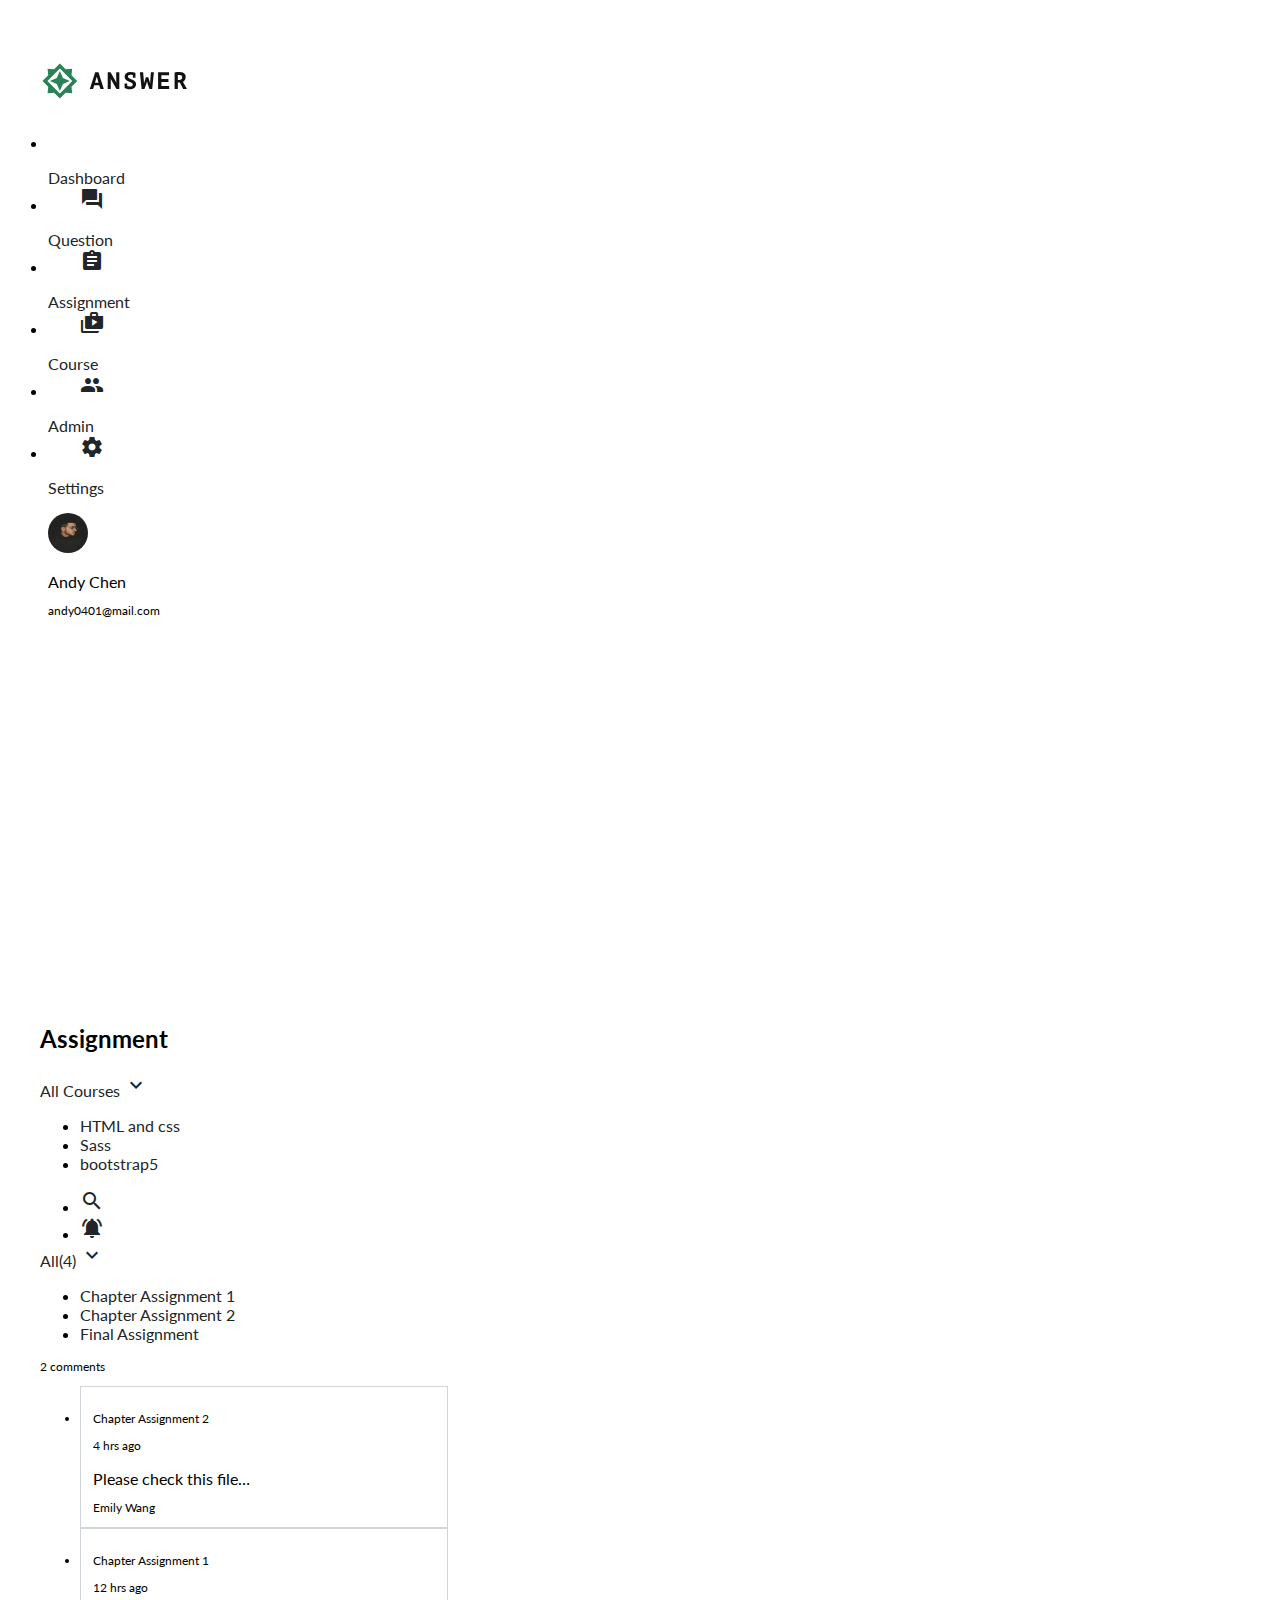
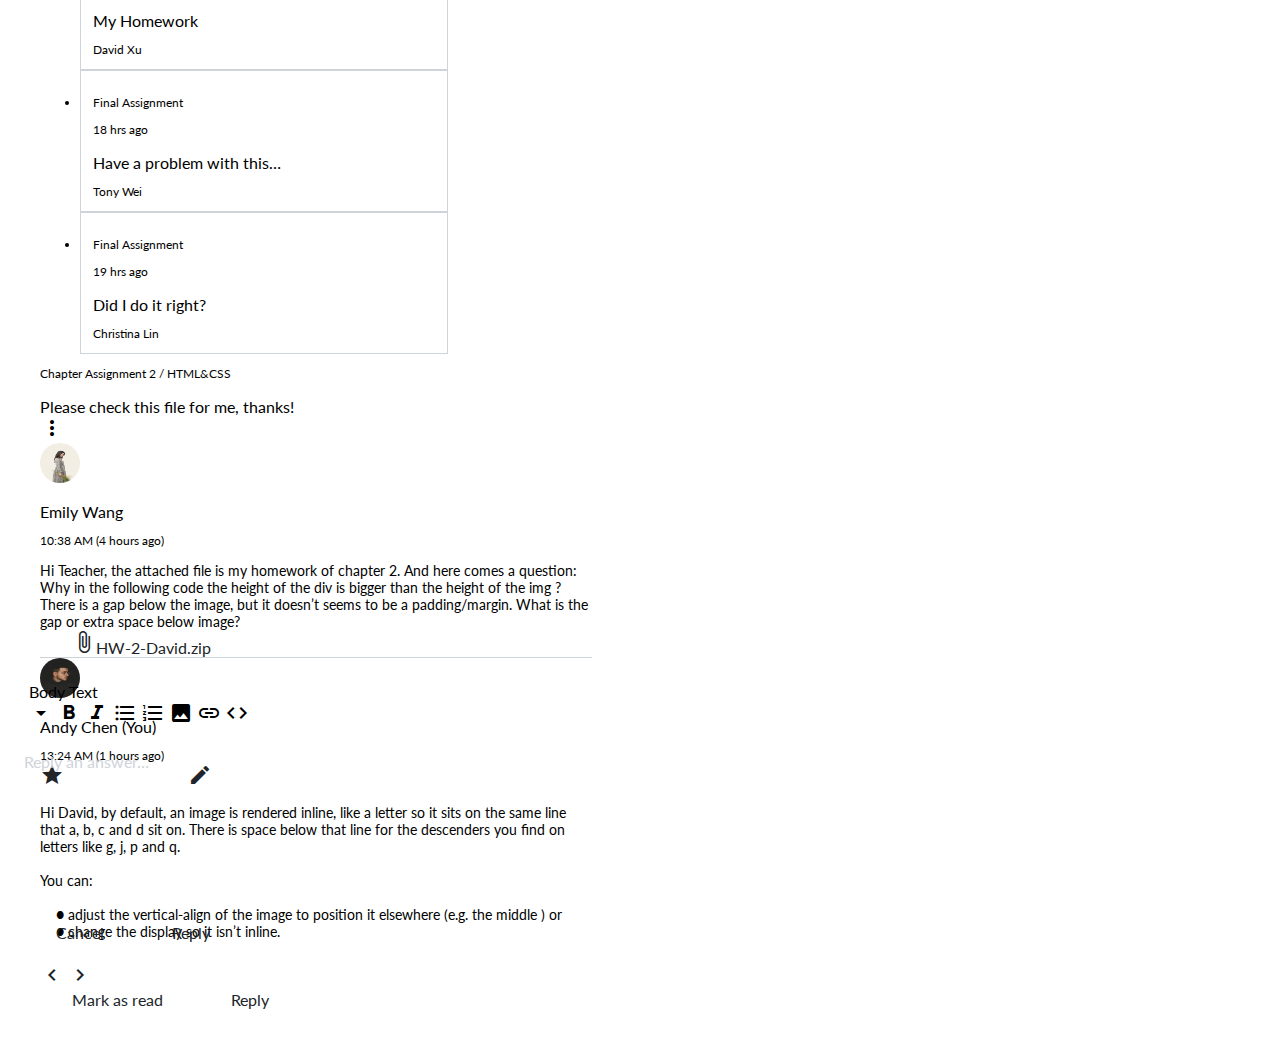
==== index.html @ 77f55748 "Update 2021-08-07T16:37:33.496Z" ====
<!DOCTYPE html>
<html lang="en">
  <head>
    <meta charset="UTF-8" />
    <meta name="viewport" content="width=device-width, initial-scale=1.0" />
    <meta http-equiv="X-UA-Compatible" content="ie=edge" />
    <title>Assignment</title>
    <link
      href="https://cdn.jsdelivr.net/npm/bootstrap@5.0.0/dist/css/bootstrap.min.css"
      rel="stylesheet"
      integrity="sha384-wEmeIV1mKuiNpC+IOBjI7aAzPcEZeedi5yW5f2yOq55WWLwNGmvvx4Um1vskeMj0"
      crossorigin="anonymous"
    />
    <link rel="stylesheet" href="./assets/style/all.css" />
  </head>

  <body>
    <div class="d-flex">
      <nav class="menu d-flex flex-column bg-light">
        <h1 class="menu--logo mb-4 ml-4">表單設計</h1>
        <!-- menu -->
        <ul class="nav flex-column" id="nav">
          <li class="nav-item mb-4">
            <a class="d-flex fw-bold pl-4" aria-current="page" href="#">
              <span class="material-icons me-3"> analytics </span>
              <p>Dashboard</p></a
            >
          </li>
          <li class="nav-item mb-4">
            <a class="d-flex fw-bold pl-4" href="#">
              <span class="material-icons me-3"> question_answer </span>
              <p>Question</p>
            </a>
          </li>
          <li class="nav-item mb-4">
            <a class="d-flex fw-bold link-success pl-4" href="index.html">
              <span class="material-icons me-3"> assignment </span>
              <p>Assignment</p>
            </a>
          </li>
          <li class="nav-item mb-4">
            <a class="d-flex fw-bold pl-4" href="#">
              <span class="material-icons me-3"> shop_two </span>
              <p>Course</p></a
            >
          </li>
          <li class="nav-item mb-4">
            <a class="d-flex fw-bold pl-4" href="admin.html">
              <span class="material-icons me-3"> people </span>
              <p>Admin</p>
            </a>
          </li>
          <li class="nav-item mb-4">
            <a class="d-flex fw-bold pl-4" href="#">
              <span class="material-icons me-3"> settings </span>
              <p>Settings</p>
            </a>
          </li>
        </ul>
        <!-- menu大頭貼 -->
        <div class="d-flex ml-5 me-3 mt-auto">
          <img
            src="./assets/images/andychen.jpeg"
            alt="andychen"
            class="s-img me-3"
          />
          <div>
            <p class="fz-4 fw-bold">Andy Chen</p>
            <p class="fz-2">andy0401@mail.com</p>
          </div>
        </div>
      </nav>
      <!-- 內容 -->
      <div class="content">
<div class="d-flex align-items-center justify-content-between mb-5">
  <div class="d-flex align-items-center">
    <h2 class="fw-bold fz-6 me-5">Assignment</h2>
    <!-- All courses -->
    <div class="dropdown">
      <a
        class="d-flex align-items-center fw-bold"
        href="#"
        role="button"
        id="allCourses"
        data-bs-toggle="dropdown"
        aria-expanded="false"
      >
        All Courses
        <span class="material-icons text-success"> expand_more </span>
      </a>

      <ul class="dropdown-menu" aria-labelledby="allCourses">
        <li><a class="dropdown-item" href="#">HTML and css</a></li>
        <li><a class="dropdown-item" href="#">Sass</a></li>
        <li><a class="dropdown-item" href="#">bootstrap5</a></li>
      </ul>
    </div>
  </div>
  <ul class="d-flex align-items-center list-unstyled">
    <li class="me-4">
      <a href="#"><span class="material-icons"> search </span></a>
    </li>
    <li>
      <a href="#"><span class="material-icons">notifications_active</span></a>
    </li>
  </ul>
</div>
<!-- 課程 -->
<div class="d-flex justify-content-between list-unstyled mt-n3 mb-2">
  <div class="dropdown">
    <a
      class="d-flex fw-bold"
      href="#"
      role="button"
      id="all"
      data-bs-toggle="dropdown"
      aria-expanded="false"
    >
      All(4)
      <span class="material-icons text-success"> expand_more </span>
    </a>

    <ul class="dropdown-menu" aria-labelledby="all">
      <li><a class="dropdown-item" href="#">Chapter Assignment 1</a></li>
      <li><a class="dropdown-item" href="#">Chapter Assignment 2</a></li>
      <li><a class="dropdown-item" href="#">Final Assignment</a></li>
    </ul>
  </div>
  <p class="fz-2 text-secondary">2 comments</p>
</div>
<div class="d-flex justify-content-between">
  <!-- 課程列表 -->
  <ul class="workList list-group fz-2 me-3">
    <li class="workList__item list-group-item bg-gray-100">
      <div class="d-flex justify-content-between">
        <p>Chapter Assignment 2</p>
        <p>4 hrs ago</p>
      </div>
      <div class="d-flex justify-content-between align-items-center">
        <p class="colorGray900 fz-4 fw-bold">Please check this file…</p>
        <p class="text-secondary">Emily Wang</p>
      </div>
    </li>
    <li class="workList__item list-group-item">
      <div class="d-flex justify-content-between">
        <p>Chapter Assignment 1</p>
        <p>12 hrs ago</p>
      </div>
      <div class="d-flex justify-content-between align-items-center">
        <p class="colorGray900 fz-4 fw-bold">My Homework</p>
        <p class="text-secondary">David Xu</p>
      </div>
    </li>
    <li class="workList__item list-group-item">
      <div class="d-flex justify-content-between">
        <p>Final Assignment</p>
        <p>18 hrs ago</p>
      </div>
      <div class="d-flex justify-content-between align-items-center">
        <p class="colorGray900 fz-4 fw-bold">Have a problem with this…</p>
        <p class="text-secondary">Tony Wei</p>
      </div>
    </li>
    <li class="workList__item list-group-item">
      <div class="d-flex justify-content-between">
        <p>Final Assignment</p>
        <p>19 hrs ago</p>
      </div>
      <div class="d-flex justify-content-between align-items-center">
        <p class="colorGray900 fz-4 fw-bold">Did I do it right?</p>
        <p class="text-secondary">Christina Lin</p>
      </div>
    </li>
  </ul>
  <!-- 課程問答 -->
  <div class="workPost card mb-3">
    <div class="card-header d-flex justify-content-between align-items-center">
      <div>
        <p class="fz-2">Chapter Assignment 2 / HTML&CSS</p>
        <p class="fz-4 fw-bold">Please check this file for me, thanks!</p>
      </div>
      <span class="material-icons"> more_vert </span>
    </div>
    <div class="card-body">
      <div class="d-flex">
        <div class="flex-shrink-0 me-2">
          <img
            src="./assets/images/emilywang.jpeg"
            alt="emilywang"
            class="s-img"
          />
        </div>
        <div class="flex-grow-1">
          <p class="fw-bold">Emily Wang</p>
          <p class="text-secondary fz-2 mb-3">10:38 AM (4 hours ago)</p>
          <div>
            <p class="fz-3 mb-3">
              Hi Teacher, the attached file is my homework of chapter 2. And
              here comes a question: Why in the following code the height of the
              <span class="text-success bg-light">div</span> is bigger than the
              height of the <span class="text-success bg-light">img</span> ?
              There is a gap below the image, but it doesn’t seems to be a
              padding/margin. What is the gap or extra space below image?
            </p>
            <a
              href="#"
              class="btn btn-light border rounded fw-bold"
              download="HW-2-David.zip"
            >
              <span class="material-icons align-middle"> attach_file </span
              >HW-2-David.zip
            </a>
            <div class="hr mt-3"></div>
          </div>
        </div>
      </div>
    </div>
    <!-- 輸入回覆 -->
    <div class="workPost__list card-body">
      <div class="workPost__list__replyImpunt collapse" id="reply">
        <div class="workPost__list__replyImpunt__banner d-flex bg-light border">
          <p class="fz-4 fw-bold me-2 ms-4">Body Text</p>
          <span class="material-icons me-4"> arrow_drop_down </span>
          <span class="material-icons me-4"> format_bold </span>
          <span class="material-icons me-4"> format_italic </span>
          <span class="material-icons me-4"> format_list_bulleted </span>
          <span class="material-icons me-4"> format_list_numbered </span>
          <span class="material-icons me-4"> insert_photo </span>
          <span class="material-icons me-4"> insert_link </span>
          <span class="material-icons me-4"> code </span>
        </div>
        <div class="bg-white border">
          <p class="workPost__list__replyImpunt--text fz-4 ms-4 mt-4">
            Reply an answer…
          </p>
          <div class="d-flex justify-content-end">
            <a
              class="btn btn-outline-success me-2"
              data-bs-toggle="collapse"
              href="#reply"
              role="button"
              aria-expanded="false"
              aria-controls="reply"
              >Cancel</a
            >
            <a href="#" class="btn btn-success">Reply</a>
          </div>
        </div>
      </div>
      <!-- 回覆內容 -->
      <div class="workPost__list__replyContent d-flex">
        <div class="flex-shrink-0 me-2">
          <img
            src="./assets/images/andychen.jpeg"
            alt="andychen"
            class="s-img"
          />
        </div>
        <div class="flex-grow-1">
          <div class="d-flex justify-content-between">
            <div>
              <p class="colorGray900 fw-bold">Andy Chen (You)</p>
              <p class="text-secondary fz-2 mb-3">13:24 AM (1 hours ago)</p>
            </div>
            <div>
              <a href="#"
                ><span class="material-icons me-4"> star_rate </span></a
              >
              <a
                data-bs-toggle="collapse"
                href="#reply"
                role="button"
                aria-expanded="false"
                aria-controls="reply"
                ><span class="material-icons"> mode_edit </span></a
              >
            </div>
          </div>
          <div>
            <p class="workPost__list__replyContent--text fz-3">
              Hi David, by default, an image is rendered inline, like a letter
              so it sits on the same line that a, b, c and d sit on. There is
              space below that line for the descenders you find on letters like
              g, j, p and q.
              <br /><br />
              You can:
              <br /><br />
              <span class="workPost__list__replyContent--list">
                adjust the
                <span class="text-success bg-light">vertical-align</span> of the
                image to position it elsewhere (e.g. the
                <span class="text-success bg-light">middle</span> ) or</span
              >
              <span class="workPost__list__replyContent--list">
                change the <span class="text-success bg-light">display</span> so
                it isn’t inline.
              </span>
            </p>
          </div>
        </div>
      </div>
    </div>
  </div>
</div>
<!-- 頁尾標籤 -->
<div class="d-flex justify-content-center align-items-center">
  <div class="ms-auto">
    <a href="#"><span class="material-icons me-4"> chevron_left </span></a>
    <a href="#"><span class="material-icons"> chevron_right </span></a>
  </div>
  <div class="ms-auto">
    <a href="#" class="btn btn-outline-success me-3">Mark as read</a>
    <a
      class="btn btn-success"
      data-bs-toggle="collapse"
      href="#reply"
      role="button"
      aria-expanded="false"
      aria-controls="reply"
      >Reply</a
    >
  </div>
</div>
</div>
    </div>
    <script
      src="https://cdn.jsdelivr.net/npm/bootstrap@5.0.0/dist/js/bootstrap.bundle.min.js"
      integrity="sha384-p34f1UUtsS3wqzfto5wAAmdvj+osOnFyQFpp4Ua3gs/ZVWx6oOypYoCJhGGScy+8"
      crossorigin="anonymous"
    ></script>
  </body>
</html>
---- assets/style/all.css ----
@charset "UTF-8";
@import url("https://fonts.googleapis.com/css2?family=Lato:wght@400;700&display=swap");
@import url("https://fonts.googleapis.com/css2?family=Roboto+Mono:wght@400;500;700&display=swap");
@import url("https://fonts.googleapis.com/icon?family=Material+Icons");
.btn {
  padding: 8px 32px; }

.hr {
  border-bottom: 1px solid #ced4da; }

.fz-1 {
  font-size: 8px; }

.fz-2 {
  font-size: 12px; }

.fz-3 {
  font-size: 14px; }

.fz-4 {
  font-size: 16px; }

.fz-5 {
  font-size: 20px; }

.fz-6 {
  font-size: 24px; }

.mt-n3 {
  margin-top: -16px; }

.ml-4 {
  margin-left: 32px; }

.ml-5 {
  margin-left: 40px; }

.mr-4 {
  margin-right: 32px; }

.pl-4 {
  padding-left: 32px; }

.pr-4 {
  padding-right: 32px; }

.s-img {
  width: 40px;
  height: 40px;
  border-radius: 50px; }

a {
  text-decoration: none;
  color: #212529; }

p {
  margin-bottom: 0; }

body {
  font-family: "Lato", "Roboto Mono", monospace, "sans-serif"; }

.content {
  width: 920px;
  padding: 32px;
  min-height: 100vh; }

.menu {
  width: 296px;
  padding: 32px 0;
  min-height: 100vh; }
  .menu--logo {
    text-indent: 101%;
    overflow: hidden;
    white-space: nowrap;
    background: url("../images/logo-ANSWER.svg") no-repeat center center/contain;
    width: 150px;
    margin-bottom: 24px;
    height: 40px; }

.list-group {
  width: 320px; }
  .list-group-item {
    border: 1px solid #ced4da; }

.workList {
  width: 40%; }
  .workList__item {
    padding: 12px; }

.workPost {
  width: 60%; }
  .workPost__list {
    position: relative; }
  .workPost__list__replyImpunt {
    position: absolute;
    z-index: 1;
    margin: 0 -16px;
    width: 100%; }
    .workPost__list__replyImpunt__banner {
      padding: 8px 5px; }
    .workPost__list__replyImpunt--text {
      margin-bottom: 152px;
      color: #ced4da; }
  .workPost__list__replyContent--text {
    margin-bottom: 23px; }
  .workPost__list__replyContent--list {
    display: inline-block;
    text-indent: 8px; }
    .workPost__list__replyContent--list::before {
      content: "●";
      display: inline-block; }

.table > :not(caption) > * > * {
  padding: 19px 8px 17px 8px; }

.form-control {
  border-color: #212529; }

.page-item.active .page-link {
  background-color: #198754; }

.table {
  margin-bottom: 64px; }

.card--img {
  text-indent: 101%;
  overflow: hidden;
  white-space: nowrap;
  background: url("../images/emir.jpeg") no-repeat center center/cover;
  width: 141px;
  height: 150px; }

/*# sourceMappingURL=all.css.map */
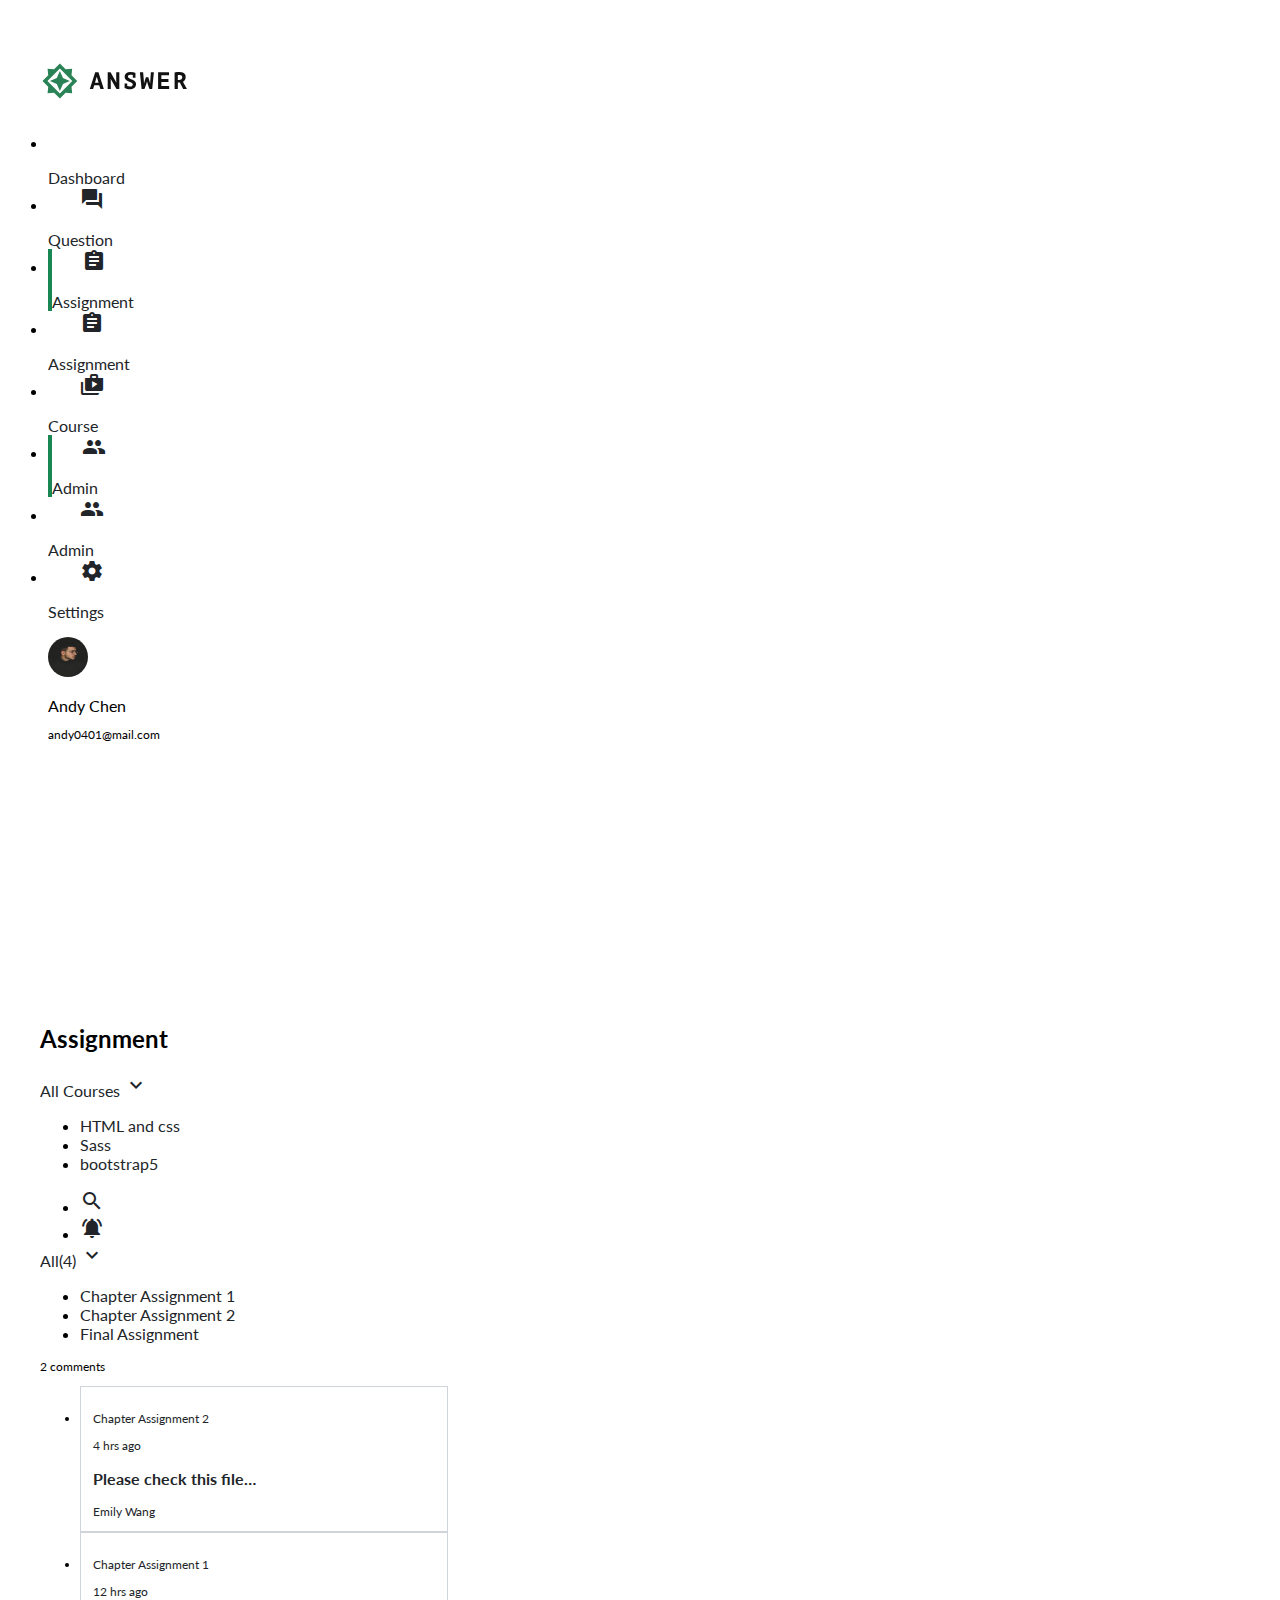
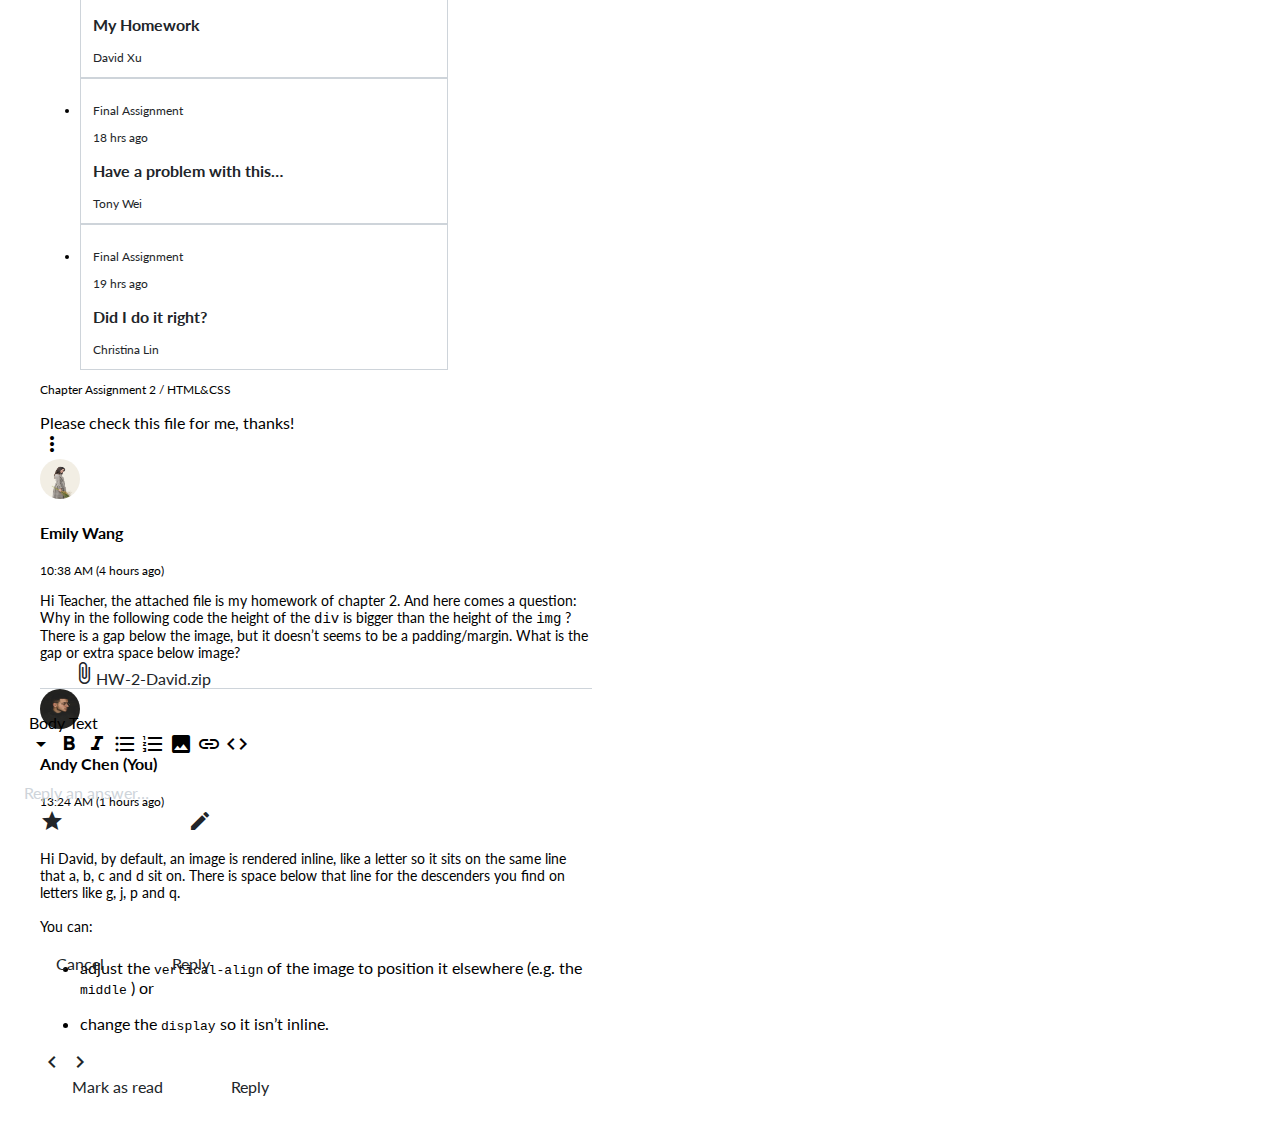
==== commit e7b54147: "Update 2021-08-19T09:53:05.223Z" ====
--- a/index.html
+++ b/index.html
@@ -32,8 +32,16 @@
               <p>Question</p>
             </a>
           </li>
-          <li class="nav-item mb-4">
-            <a class="d-flex fw-bold link-success pl-4" href="index.html">
+          <!-- selected -->
+          <li class="nav-item mb-4 nav-selected d-block">
+            <a class="d-flex fw-bold link-success pl-4 ml-n1" href="index.html">
+              <span class="material-icons me-3"> assignment </span>
+              <p>Assignment</p>
+            </a>
+          </li>
+          <!-- default -->
+          <li class="nav-item mb-4 d-none">
+            <a class="d-flex fw-bold pl-4" href="index.html">
               <span class="material-icons me-3"> assignment </span>
               <p>Assignment</p>
             </a>
@@ -44,7 +52,15 @@
               <p>Course</p></a
             >
           </li>
-          <li class="nav-item mb-4">
+          <!-- selected -->
+          <li class="nav-item mb-4 nav-selected d-none">
+            <a class="d-flex fw-bold link-success pl-4 ml-n1" href="admin.html">
+              <span class="material-icons me-3"> people </span>
+              <p>Admin</p>
+            </a>
+          </li>
+          <!-- default -->
+          <li class="nav-item mb-4 d-block">
             <a class="d-flex fw-bold pl-4" href="admin.html">
               <span class="material-icons me-3"> people </span>
               <p>Admin</p>
@@ -131,45 +147,61 @@
 <div class="d-flex justify-content-between">
   <!-- 課程列表 -->
   <ul class="workList list-group fz-2 me-3">
+    <!-- Please check this file… -->
     <li class="workList__item list-group-item bg-gray-100">
-      <div class="d-flex justify-content-between">
-        <p>Chapter Assignment 2</p>
-        <p>4 hrs ago</p>
-      </div>
-      <div class="d-flex justify-content-between align-items-center">
-        <p class="colorGray900 fz-4 fw-bold">Please check this file…</p>
-        <p class="text-secondary">Emily Wang</p>
-      </div>
-    </li>
+      <a href="#">
+        <div class="d-flex justify-content-between">
+          <p>Chapter Assignment 2</p>
+          <p>4 hrs ago</p>
+        </div>
+        <div class="d-flex justify-content-between align-items-center">
+          <h3 class="colorGray900 fz-4 fw-bold mb-0">
+            Please check this file…
+          </h3>
+          <p class="link-secondary">Emily Wang</p>
+        </div>
+      </a>
+    </li>
+    <!-- My Homework -->
     <li class="workList__item list-group-item">
-      <div class="d-flex justify-content-between">
-        <p>Chapter Assignment 1</p>
-        <p>12 hrs ago</p>
-      </div>
-      <div class="d-flex justify-content-between align-items-center">
-        <p class="colorGray900 fz-4 fw-bold">My Homework</p>
-        <p class="text-secondary">David Xu</p>
-      </div>
-    </li>
+      <a href="#">
+        <div class="d-flex justify-content-between">
+          <p>Chapter Assignment 1</p>
+          <p>12 hrs ago</p>
+        </div>
+        <div class="d-flex justify-content-between align-items-center">
+          <h3 class="colorGray900 fz-4 fw-bold mb-0">My Homework</h3>
+          <p class="link-secondary">David Xu</p>
+        </div>
+      </a>
+    </li>
+    <!-- Have a problem with this… -->
     <li class="workList__item list-group-item">
-      <div class="d-flex justify-content-between">
-        <p>Final Assignment</p>
-        <p>18 hrs ago</p>
-      </div>
-      <div class="d-flex justify-content-between align-items-center">
-        <p class="colorGray900 fz-4 fw-bold">Have a problem with this…</p>
-        <p class="text-secondary">Tony Wei</p>
-      </div>
-    </li>
+      <a href="#">
+        <div class="d-flex justify-content-between">
+          <p>Final Assignment</p>
+          <p>18 hrs ago</p>
+        </div>
+        <div class="d-flex justify-content-between align-items-center">
+          <h3 class="colorGray900 fz-4 fw-bold ,b-0">
+            Have a problem with this…
+          </h3>
+          <p class="link-secondary">Tony Wei</p>
+        </div>
+      </a>
+    </li>
+    <!-- Did I do it right? -->
     <li class="workList__item list-group-item">
-      <div class="d-flex justify-content-between">
-        <p>Final Assignment</p>
-        <p>19 hrs ago</p>
-      </div>
-      <div class="d-flex justify-content-between align-items-center">
-        <p class="colorGray900 fz-4 fw-bold">Did I do it right?</p>
-        <p class="text-secondary">Christina Lin</p>
-      </div>
+      <a href="#">
+        <div class="d-flex justify-content-between">
+          <p>Final Assignment</p>
+          <p>19 hrs ago</p>
+        </div>
+        <div class="d-flex justify-content-between align-items-center">
+          <h3 class="colorGray900 fz-4 fw-bold mb-0">Did I do it right?</h3>
+          <p class="link-secondary">Christina Lin</p>
+        </div>
+      </a>
     </li>
   </ul>
   <!-- 課程問答 -->
@@ -191,20 +223,20 @@
           />
         </div>
         <div class="flex-grow-1">
-          <p class="fw-bold">Emily Wang</p>
+          <h4 class="fz-4 fw-bold">Emily Wang</h4>
           <p class="text-secondary fz-2 mb-3">10:38 AM (4 hours ago)</p>
           <div>
             <p class="fz-3 mb-3">
               Hi Teacher, the attached file is my homework of chapter 2. And
               here comes a question: Why in the following code the height of the
-              <span class="text-success bg-light">div</span> is bigger than the
-              height of the <span class="text-success bg-light">img</span> ?
+              <code class="text-success bg-light">div</code> is bigger than the
+              height of the <code class="text-success bg-light">img</code> ?
               There is a gap below the image, but it doesn’t seems to be a
               padding/margin. What is the gap or extra space below image?
             </p>
             <a
               href="#"
-              class="btn btn-light border rounded fw-bold"
+              class="btn btn-light border rounded fw-bold btn-download"
               download="HW-2-David.zip"
             >
               <span class="material-icons align-middle"> attach_file </span
@@ -259,7 +291,7 @@
         <div class="flex-grow-1">
           <div class="d-flex justify-content-between">
             <div>
-              <p class="colorGray900 fw-bold">Andy Chen (You)</p>
+              <h4 class="fz-4 colorGray900 fw-bold mb-0">Andy Chen (You)</h4>
               <p class="text-secondary fz-2 mb-3">13:24 AM (1 hours ago)</p>
             </div>
             <div>
@@ -284,18 +316,25 @@
               g, j, p and q.
               <br /><br />
               You can:
-              <br /><br />
-              <span class="workPost__list__replyContent--list">
-                adjust the
-                <span class="text-success bg-light">vertical-align</span> of the
-                image to position it elsewhere (e.g. the
-                <span class="text-success bg-light">middle</span> ) or</span
-              >
-              <span class="workPost__list__replyContent--list">
-                change the <span class="text-success bg-light">display</span> so
-                it isn’t inline.
-              </span>
             </p>
+            <ul>
+              <li>
+                <p>
+                  adjust the
+                  <code class="text-success bg-light">vertical-align</code>
+                  of the image to position it elsewhere (e.g. the
+                  <code class="text-success bg-light">middle</code>
+                  ) or
+                </p>
+              </li>
+              <li>
+                <p>
+                  change the
+                  <code class="text-success bg-light">display</code>
+                  so it isn’t inline.
+                </p>
+              </li>
+            </ul>
           </div>
         </div>
       </div>
@@ -303,12 +342,12 @@
   </div>
 </div>
 <!-- 頁尾標籤 -->
-<div class="d-flex justify-content-center align-items-center">
-  <div class="ms-auto">
+<div class="d-flex justify-content-end align-items-center position-relative">
+  <div class="position-absolute end-50 translate-middle-x">
     <a href="#"><span class="material-icons me-4"> chevron_left </span></a>
     <a href="#"><span class="material-icons"> chevron_right </span></a>
   </div>
-  <div class="ms-auto">
+  <div>
     <a href="#" class="btn btn-outline-success me-3">Mark as read</a>
     <a
       class="btn btn-success"
--- a/assets/style/all.css
+++ b/assets/style/all.css
@@ -1,9 +1,11 @@
-@charset "UTF-8";
 @import url("https://fonts.googleapis.com/css2?family=Lato:wght@400;700&display=swap");
 @import url("https://fonts.googleapis.com/css2?family=Roboto+Mono:wght@400;500;700&display=swap");
 @import url("https://fonts.googleapis.com/icon?family=Material+Icons");
 .btn {
   padding: 8px 32px; }
+
+.btn-light:hover {
+  background: #198754; }
 
 .hr {
   border-bottom: 1px solid #ced4da; }
@@ -28,6 +30,9 @@
 
 .mt-n3 {
   margin-top: -16px; }
+
+.ml-n1 {
+  margin-left: -2px; }
 
 .ml-4 {
   margin-left: 32px; }
@@ -77,6 +82,9 @@
     margin-bottom: 24px;
     height: 40px; }
 
+.nav-selected {
+  border-left: 4px solid #198754; }
+
 .list-group {
   width: 320px; }
   .list-group-item {
@@ -103,12 +111,6 @@
       color: #ced4da; }
   .workPost__list__replyContent--text {
     margin-bottom: 23px; }
-  .workPost__list__replyContent--list {
-    display: inline-block;
-    text-indent: 8px; }
-    .workPost__list__replyContent--list::before {
-      content: "●";
-      display: inline-block; }
 
 .table > :not(caption) > * > * {
   padding: 19px 8px 17px 8px; }
